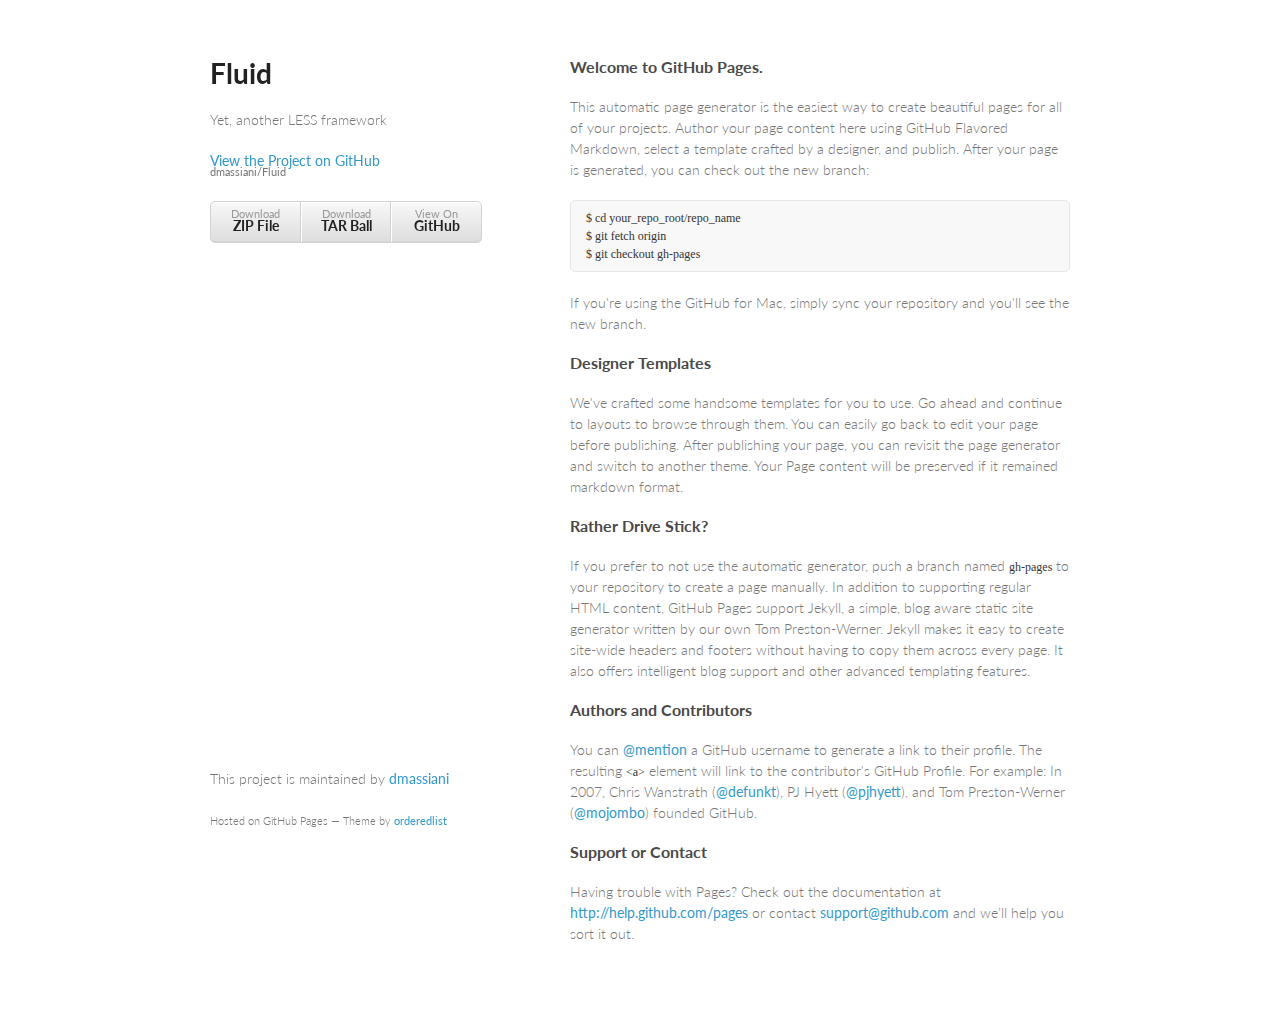
==== index.html @ 1d1e504b "Create gh-pages branch via GitHub" ====
<!doctype html>
<html>
  <head>
    <meta charset="utf-8">
    <meta http-equiv="X-UA-Compatible" content="chrome=1">
    <title>Fluid by dmassiani</title>

    <link rel="stylesheet" href="stylesheets/styles.css">
    <link rel="stylesheet" href="stylesheets/pygment_trac.css">
    <meta name="viewport" content="width=device-width, initial-scale=1, user-scalable=no">
    <!--[if lt IE 9]>
    <script src="//html5shiv.googlecode.com/svn/trunk/html5.js"></script>
    <![endif]-->
  </head>
  <body>
    <div class="wrapper">
      <header>
        <h1>Fluid</h1>
        <p>Yet, another LESS framework</p>

        <p class="view"><a href="https://github.com/dmassiani/Fluid">View the Project on GitHub <small>dmassiani/Fluid</small></a></p>


        <ul>
          <li><a href="https://github.com/dmassiani/Fluid/zipball/master">Download <strong>ZIP File</strong></a></li>
          <li><a href="https://github.com/dmassiani/Fluid/tarball/master">Download <strong>TAR Ball</strong></a></li>
          <li><a href="https://github.com/dmassiani/Fluid">View On <strong>GitHub</strong></a></li>
        </ul>
      </header>
      <section>
        <h3>Welcome to GitHub Pages.</h3>

<p>This automatic page generator is the easiest way to create beautiful pages for all of your projects. Author your page content here using GitHub Flavored Markdown, select a template crafted by a designer, and publish. After your page is generated, you can check out the new branch:</p>

<pre><code>$ cd your_repo_root/repo_name
$ git fetch origin
$ git checkout gh-pages
</code></pre>

<p>If you're using the GitHub for Mac, simply sync your repository and you'll see the new branch.</p>

<h3>Designer Templates</h3>

<p>We've crafted some handsome templates for you to use. Go ahead and continue to layouts to browse through them. You can easily go back to edit your page before publishing. After publishing your page, you can revisit the page generator and switch to another theme. Your Page content will be preserved if it remained markdown format.</p>

<h3>Rather Drive Stick?</h3>

<p>If you prefer to not use the automatic generator, push a branch named <code>gh-pages</code> to your repository to create a page manually. In addition to supporting regular HTML content, GitHub Pages support Jekyll, a simple, blog aware static site generator written by our own Tom Preston-Werner. Jekyll makes it easy to create site-wide headers and footers without having to copy them across every page. It also offers intelligent blog support and other advanced templating features.</p>

<h3>Authors and Contributors</h3>

<p>You can <a href="https://github.com/blog/821" class="user-mention">@mention</a> a GitHub username to generate a link to their profile. The resulting <code>&lt;a&gt;</code> element will link to the contributor's GitHub Profile. For example: In 2007, Chris Wanstrath (<a href="https://github.com/defunkt" class="user-mention">@defunkt</a>), PJ Hyett (<a href="https://github.com/pjhyett" class="user-mention">@pjhyett</a>), and Tom Preston-Werner (<a href="https://github.com/mojombo" class="user-mention">@mojombo</a>) founded GitHub.</p>

<h3>Support or Contact</h3>

<p>Having trouble with Pages? Check out the documentation at <a href="http://help.github.com/pages">http://help.github.com/pages</a> or contact <a href="mailto:support@github.com">support@github.com</a> and we’ll help you sort it out.</p>
      </section>
      <footer>
        <p>This project is maintained by <a href="https://github.com/dmassiani">dmassiani</a></p>
        <p><small>Hosted on GitHub Pages &mdash; Theme by <a href="https://github.com/orderedlist">orderedlist</a></small></p>
      </footer>
    </div>
    <script src="javascripts/scale.fix.js"></script>
    
  </body>
</html>
---- stylesheets/styles.css ----
@import url(https://fonts.googleapis.com/css?family=Lato:300italic,700italic,300,700);

body {
  padding:50px;
  font:14px/1.5 Lato, "Helvetica Neue", Helvetica, Arial, sans-serif;
  color:#777;
  font-weight:300;
}

h1, h2, h3, h4, h5, h6 {
  color:#222;
  margin:0 0 20px;
}

p, ul, ol, table, pre, dl {
  margin:0 0 20px;
}

h1, h2, h3 {
  line-height:1.1;
}

h1 {
  font-size:28px;
}

h2 {
  color:#393939;
}

h3, h4, h5, h6 {
  color:#494949;
}

a {
  color:#39c;
  font-weight:400;
  text-decoration:none;
}

a small {
  font-size:11px;
  color:#777;
  margin-top:-0.6em;
  display:block;
}

.wrapper {
  width:860px;
  margin:0 auto;
}

blockquote {
  border-left:1px solid #e5e5e5;
  margin:0;
  padding:0 0 0 20px;
  font-style:italic;
}

code, pre {
  font-family:Monaco, Bitstream Vera Sans Mono, Lucida Console, Terminal;
  color:#333;
  font-size:12px;
}

pre {
  padding:8px 15px;
  background: #f8f8f8;  
  border-radius:5px;
  border:1px solid #e5e5e5;
  overflow-x: auto;
}

table {
  width:100%;
  border-collapse:collapse;
}

th, td {
  text-align:left;
  padding:5px 10px;
  border-bottom:1px solid #e5e5e5;
}

dt {
  color:#444;
  font-weight:700;
}

th {
  color:#444;
}

img {
  max-width:100%;
}

header {
  width:270px;
  float:left;
  position:fixed;
}

header ul {
  list-style:none;
  height:40px;
  
  padding:0;
  
  background: #eee;
  background: -moz-linear-gradient(top, #f8f8f8 0%, #dddddd 100%);
  background: -webkit-gradient(linear, left top, left bottom, color-stop(0%,#f8f8f8), color-stop(100%,#dddddd));
  background: -webkit-linear-gradient(top, #f8f8f8 0%,#dddddd 100%);
  background: -o-linear-gradient(top, #f8f8f8 0%,#dddddd 100%);
  background: -ms-linear-gradient(top, #f8f8f8 0%,#dddddd 100%);
  background: linear-gradient(top, #f8f8f8 0%,#dddddd 100%);
  
  border-radius:5px;
  border:1px solid #d2d2d2;
  box-shadow:inset #fff 0 1px 0, inset rgba(0,0,0,0.03) 0 -1px 0;
  width:270px;
}

header li {
  width:89px;
  float:left;
  border-right:1px solid #d2d2d2;
  height:40px;
}

header ul a {
  line-height:1;
  font-size:11px;
  color:#999;
  display:block;
  text-align:center;
  padding-top:6px;
  height:40px;
}

strong {
  color:#222;
  font-weight:700;
}

header ul li + li {
  width:88px;
  border-left:1px solid #fff;
}

header ul li + li + li {
  border-right:none;
  width:89px;
}

header ul a strong {
  font-size:14px;
  display:block;
  color:#222;
}

section {
  width:500px;
  float:right;
  padding-bottom:50px;
}

small {
  font-size:11px;
}

hr {
  border:0;
  background:#e5e5e5;
  height:1px;
  margin:0 0 20px;
}

footer {
  width:270px;
  float:left;
  position:fixed;
  bottom:50px;
}

@media print, screen and (max-width: 960px) {
  
  div.wrapper {
    width:auto;
    margin:0;
  }
  
  header, section, footer {
    float:none;
    position:static;
    width:auto;
  }
  
  header {
    padding-right:320px;
  }
  
  section {
    border:1px solid #e5e5e5;
    border-width:1px 0;
    padding:20px 0;
    margin:0 0 20px;
  }
  
  header a small {
    display:inline;
  }
  
  header ul {
    position:absolute;
    right:50px;
    top:52px;
  }
}

@media print, screen and (max-width: 720px) {
  body {
    word-wrap:break-word;
  }
  
  header {
    padding:0;
  }
  
  header ul, header p.view {
    position:static;
  }
  
  pre, code {
    word-wrap:normal;
  }
}

@media print, screen and (max-width: 480px) {
  body {
    padding:15px;
  }
  
  header ul {
    display:none;
  }
}

@media print {
  body {
    padding:0.4in;
    font-size:12pt;
    color:#444;
  }
}
---- stylesheets/pygment_trac.css ----
.highlight  { background: #ffffff; }
.highlight .c { color: #999988; font-style: italic } /* Comment */
.highlight .err { color: #a61717; background-color: #e3d2d2 } /* Error */
.highlight .k { font-weight: bold } /* Keyword */
.highlight .o { font-weight: bold } /* Operator */
.highlight .cm { color: #999988; font-style: italic } /* Comment.Multiline */
.highlight .cp { color: #999999; font-weight: bold } /* Comment.Preproc */
.highlight .c1 { color: #999988; font-style: italic } /* Comment.Single */
.highlight .cs { color: #999999; font-weight: bold; font-style: italic } /* Comment.Special */
.highlight .gd { color: #000000; background-color: #ffdddd } /* Generic.Deleted */
.highlight .gd .x { color: #000000; background-color: #ffaaaa } /* Generic.Deleted.Specific */
.highlight .ge { font-style: italic } /* Generic.Emph */
.highlight .gr { color: #aa0000 } /* Generic.Error */
.highlight .gh { color: #999999 } /* Generic.Heading */
.highlight .gi { color: #000000; background-color: #ddffdd } /* Generic.Inserted */
.highlight .gi .x { color: #000000; background-color: #aaffaa } /* Generic.Inserted.Specific */
.highlight .go { color: #888888 } /* Generic.Output */
.highlight .gp { color: #555555 } /* Generic.Prompt */
.highlight .gs { font-weight: bold } /* Generic.Strong */
.highlight .gu { color: #800080; font-weight: bold; } /* Generic.Subheading */
.highlight .gt { color: #aa0000 } /* Generic.Traceback */
.highlight .kc { font-weight: bold } /* Keyword.Constant */
.highlight .kd { font-weight: bold } /* Keyword.Declaration */
.highlight .kn { font-weight: bold } /* Keyword.Namespace */
.highlight .kp { font-weight: bold } /* Keyword.Pseudo */
.highlight .kr { font-weight: bold } /* Keyword.Reserved */
.highlight .kt { color: #445588; font-weight: bold } /* Keyword.Type */
.highlight .m { color: #009999 } /* Literal.Number */
.highlight .s { color: #d14 } /* Literal.String */
.highlight .na { color: #008080 } /* Name.Attribute */
.highlight .nb { color: #0086B3 } /* Name.Builtin */
.highlight .nc { color: #445588; font-weight: bold } /* Name.Class */
.highlight .no { color: #008080 } /* Name.Constant */
.highlight .ni { color: #800080 } /* Name.Entity */
.highlight .ne { color: #990000; font-weight: bold } /* Name.Exception */
.highlight .nf { color: #990000; font-weight: bold } /* Name.Function */
.highlight .nn { color: #555555 } /* Name.Namespace */
.highlight .nt { color: #000080 } /* Name.Tag */
.highlight .nv { color: #008080 } /* Name.Variable */
.highlight .ow { font-weight: bold } /* Operator.Word */
.highlight .w { color: #bbbbbb } /* Text.Whitespace */
.highlight .mf { color: #009999 } /* Literal.Number.Float */
.highlight .mh { color: #009999 } /* Literal.Number.Hex */
.highlight .mi { color: #009999 } /* Literal.Number.Integer */
.highlight .mo { color: #009999 } /* Literal.Number.Oct */
.highlight .sb { color: #d14 } /* Literal.String.Backtick */
.highlight .sc { color: #d14 } /* Literal.String.Char */
.highlight .sd { color: #d14 } /* Literal.String.Doc */
.highlight .s2 { color: #d14 } /* Literal.String.Double */
.highlight .se { color: #d14 } /* Literal.String.Escape */
.highlight .sh { color: #d14 } /* Literal.String.Heredoc */
.highlight .si { color: #d14 } /* Literal.String.Interpol */
.highlight .sx { color: #d14 } /* Literal.String.Other */
.highlight .sr { color: #009926 } /* Literal.String.Regex */
.highlight .s1 { color: #d14 } /* Literal.String.Single */
.highlight .ss { color: #990073 } /* Literal.String.Symbol */
.highlight .bp { color: #999999 } /* Name.Builtin.Pseudo */
.highlight .vc { color: #008080 } /* Name.Variable.Class */
.highlight .vg { color: #008080 } /* Name.Variable.Global */
.highlight .vi { color: #008080 } /* Name.Variable.Instance */
.highlight .il { color: #009999 } /* Literal.Number.Integer.Long */

.type-csharp .highlight .k { color: #0000FF }
.type-csharp .highlight .kt { color: #0000FF }
.type-csharp .highlight .nf { color: #000000; font-weight: normal }
.type-csharp .highlight .nc { color: #2B91AF }
.type-csharp .highlight .nn { color: #000000 }
.type-csharp .highlight .s { color: #A31515 }
.type-csharp .highlight .sc { color: #A31515 }
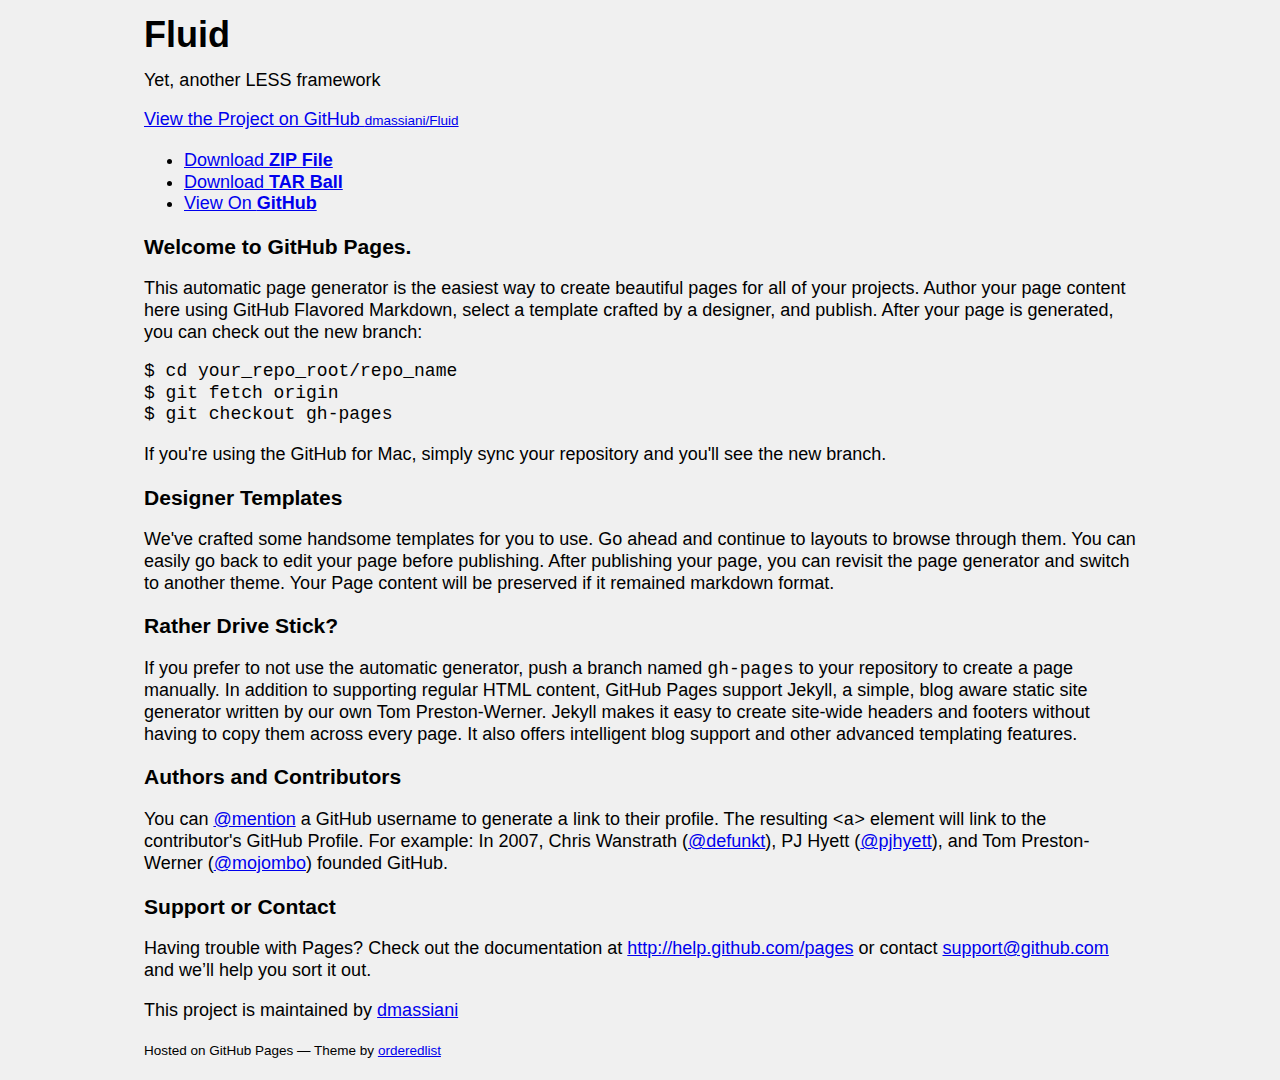
==== commit c8c03cd5: "Update index.html" ====
--- a/index.html
+++ b/index.html
@@ -5,8 +5,7 @@
     <meta http-equiv="X-UA-Compatible" content="chrome=1">
     <title>Fluid by dmassiani</title>
 
-    <link rel="stylesheet" href="stylesheets/styles.css">
-    <link rel="stylesheet" href="stylesheets/pygment_trac.css">
+    <link rel="stylesheet" href="stylesheets/fluid.css">
     <meta name="viewport" content="width=device-width, initial-scale=1, user-scalable=no">
     <!--[if lt IE 9]>
     <script src="//html5shiv.googlecode.com/svn/trunk/html5.js"></script>
@@ -63,4 +62,4 @@
     <script src="javascripts/scale.fix.js"></script>
     
   </body>
-</html>+</html>
--- a/stylesheets/fluid.css
+++ b/stylesheets/fluid.css
@@ -0,0 +1,549 @@
+@font-face {
+  font-family: 'Open Sans';
+  src: local('OpenSans'), url('//fonts.googleapis.com/css?family=Open+Sans:400,300,600,700') format('truetype');
+}
+/* normalize.css 2012-03-11T12:53 UTC - http://github.com/necolas/normalize.css */
+article,
+aside,
+details,
+figcaption,
+figure,
+footer,
+header,
+hgroup,
+nav,
+section,
+summary {
+  display: block;
+}
+audio,
+canvas,
+video {
+  display: inline-block;
+  *display: inline;
+  *zoom: 1;
+}
+audio:not([controls]) {
+  display: none;
+  height: 0;
+}
+[hidden] {
+  display: none;
+}
+html {
+  font-size: 100%;
+  -webkit-text-size-adjust: 100%;
+  -ms-text-size-adjust: 100%;
+}
+html,
+button,
+input,
+select,
+textarea {
+  font-family: sans-serif;
+}
+body {
+  margin: 0;
+}
+a:focus {
+  outline: thin dotted;
+}
+a:hover,
+a:active {
+  outline: 0;
+}
+h1 {
+  font-size: 2em;
+  margin: 0.67em 0;
+}
+h2 {
+  font-size: 1.5em;
+  margin: 0.83em 0;
+}
+h3 {
+  font-size: 1.17em;
+  margin: 1em 0;
+}
+h4 {
+  font-size: 1em;
+  margin: 1.33em 0;
+}
+h5 {
+  font-size: 0.83em;
+  margin: 1.67em 0;
+}
+h6 {
+  font-size: 0.75em;
+  margin: 2.33em 0;
+}
+abbr[title] {
+  border-bottom: 1px dotted;
+}
+b,
+strong {
+  font-weight: bold;
+}
+blockquote {
+  margin: 1em 40px;
+}
+dfn {
+  font-style: italic;
+}
+mark {
+  background: #ff0;
+  color: #000;
+}
+p,
+pre {
+  margin: 1em 0;
+}
+pre,
+code,
+kbd,
+samp {
+  font-family: monospace, serif;
+  _font-family: 'courier new', monospace;
+  font-size: 1em;
+}
+pre {
+  white-space: pre;
+  white-space: pre-wrap;
+  word-wrap: break-word;
+}
+q {
+  quotes: none;
+}
+q:before,
+q:after {
+  content: '';
+  content: none;
+}
+small {
+  font-size: 75%;
+}
+sub,
+sup {
+  font-size: 75%;
+  line-height: 0;
+  position: relative;
+  vertical-align: baseline;
+}
+sup {
+  top: -0.5em;
+}
+sub {
+  bottom: -0.25em;
+}
+dl,
+menu,
+ol,
+ul {
+  margin: 1em 0;
+}
+dd {
+  margin: 0 0 0 40px;
+}
+menu,
+ol,
+ul {
+  padding: 0 0 0 40px;
+}
+nav ul,
+nav ol {
+  list-style: none;
+  list-style-image: none;
+}
+img {
+  border: 0;
+  -ms-interpolation-mode: bicubic;
+}
+svg:not(:root) {
+  overflow: hidden;
+}
+figure {
+  margin: 0;
+}
+form {
+  margin: 0;
+}
+fieldset {
+  border: 1px solid #c0c0c0;
+  margin: 0 2px;
+  padding: 0.35em 0.625em 0.75em;
+}
+legend {
+  border: 0;
+  padding: 0;
+  white-space: normal;
+  *margin-left: -7px;
+}
+button,
+input,
+select,
+textarea {
+  font-size: 100%;
+  margin: 0;
+  vertical-align: baseline;
+  *vertical-align: middle;
+}
+button,
+input {
+  line-height: normal;
+}
+button,
+input[type="button"],
+input[type="reset"],
+input[type="submit"] {
+  cursor: pointer;
+  -webkit-appearance: button;
+  *overflow: visible;
+}
+button[disabled],
+input[disabled] {
+  cursor: default;
+}
+input[type="checkbox"],
+input[type="radio"] {
+  box-sizing: border-box;
+  padding: 0;
+  *height: 13px;
+  *width: 13px;
+}
+input[type="search"] {
+  -webkit-appearance: textfield;
+  -moz-box-sizing: content-box;
+  -webkit-box-sizing: content-box;
+  box-sizing: content-box;
+}
+input[type="search"]::-webkit-search-decoration,
+input[type="search"]::-webkit-search-cancel-button {
+  -webkit-appearance: none;
+}
+button::-moz-focus-inner,
+input::-moz-focus-inner {
+  border: 0;
+  padding: 0;
+}
+textarea {
+  overflow: auto;
+  vertical-align: top;
+}
+table {
+  border-collapse: collapse;
+  border-spacing: 0;
+}
+.wrapper {
+  width: 1280px;
+  margin-right: auto;
+  margin-left: auto;
+  *zoom: 1;
+}
+.wrapper:before,
+.wrapper:after {
+  content: "";
+  display: table;
+}
+.wrapper:after {
+  clear: both;
+}
+.ie6 .wrapper,
+.ie7 .wrapper {
+  zoom: 1;
+}
+.wrapper:before,
+.wrapper:after {
+  content: "";
+  display: table;
+}
+.wrapper:after {
+  clear: both;
+}
+@-ms-viewport {
+  width: device-width;
+}
+.hidden {
+  display: none;
+  visibility: hidden;
+}
+.visible-phone {
+  display: none !important;
+}
+.visible-tablet {
+  display: none !important;
+}
+.hidden-desktop {
+  display: none !important;
+}
+.visible-desktop {
+  display: inherit !important;
+}
+@media (min-width: 768px) and (max-width: 979px) {
+  .hidden-desktop {
+    display: inherit !important;
+  }
+  .visible-desktop {
+    display: none !important ;
+  }
+  .visible-tablet {
+    display: inherit !important;
+  }
+  .hidden-tablet {
+    display: none !important;
+  }
+}
+@media (max-width: 767px) {
+  .hidden-desktop {
+    display: inherit !important;
+  }
+  .visible-desktop {
+    display: none !important;
+  }
+  .visible-phone {
+    display: inherit !important;
+  }
+  .hidden-phone {
+    display: none !important;
+  }
+}
+@media only screen and (max-width: 320px) {
+  .wrapper {
+    width: 320px;
+  }
+}
+@media only screen and (min-width: 320px) and (max-width: 479px) {
+  .wrapper {
+    width: 320px;
+  }
+}
+@media only screen and (min-width: 480px) and (max-width: 599px) {
+  .wrapper {
+    width: 480px;
+  }
+}
+@media only screen and (min-width: 600px) and (max-width: 767px) {
+  .wrapper {
+    width: 600px;
+  }
+}
+@media only screen and (min-width: 768px) and (max-width: 991px) {
+  .wrapper {
+    width: 768px;
+  }
+}
+@media only screen and (min-width: 992px) and (max-width: 1381px) {
+  .wrapper {
+    width: 992px;
+  }
+  .main {
+    display: inline;
+    float: left;
+    width: 972px;
+    margin-right: 20px;
+  }
+  .main header {
+    margin-left: 124px;
+  }
+  .main article {
+    top: 42px;
+    display: block;
+    width: 992px;
+    *zoom: 1;
+  }
+  .main article:before,
+  .main article:after {
+    content: "";
+    display: table;
+  }
+  .main article:after {
+    clear: both;
+  }
+  .ie6 .main article,
+  .ie7 .main article {
+    zoom: 1;
+  }
+  .main article:before,
+  .main article:after {
+    content: "";
+    display: table;
+  }
+  .main article:after {
+    clear: both;
+  }
+  .main article header {
+    top: 42px;
+    display: block;
+    width: 992px;
+    *zoom: 1;
+  }
+  .main article header:before,
+  .main article header:after {
+    content: "";
+    display: table;
+  }
+  .main article header:after {
+    clear: both;
+  }
+  .ie6 .main article header,
+  .ie7 .main article header {
+    zoom: 1;
+  }
+  .main article header:before,
+  .main article header:after {
+    content: "";
+    display: table;
+  }
+  .main article header:after {
+    clear: both;
+  }
+  .main article section {
+    display: inline;
+    float: left;
+    width: 476px;
+    margin-right: 20px;
+  }
+  .main article footer {
+    top: 42px;
+    display: block;
+    width: 496px;
+    *zoom: 1;
+    margin-left: 496px;
+  }
+  .main article footer:before,
+  .main article footer:after {
+    content: "";
+    display: table;
+  }
+  .main article footer:after {
+    clear: both;
+  }
+  .ie6 .main article footer,
+  .ie7 .main article footer {
+    zoom: 1;
+  }
+  .main article footer:before,
+  .main article footer:after {
+    content: "";
+    display: table;
+  }
+  .main article footer:after {
+    clear: both;
+  }
+  .main article#invert section {
+    display: inline;
+    float: right;
+    width: 352px;
+    margin-right: 20px;
+    margin-left: 124px;
+  }
+}
+@media only screen and (min-width: 1382px) and (max-width: 1600px) {
+  .wrapper {
+    width: 1382px;
+  }
+  .main {
+    display: inline;
+    float: left;
+    width: 1362px;
+    margin-right: 20px;
+  }
+  .main article {
+    top: 66.375px;
+    display: block;
+    width: 1382px;
+    *zoom: 1;
+  }
+  .main article:before,
+  .main article:after {
+    content: "";
+    display: table;
+  }
+  .main article:after {
+    clear: both;
+  }
+  .ie6 .main article,
+  .ie7 .main article {
+    zoom: 1;
+  }
+  .main article:before,
+  .main article:after {
+    content: "";
+    display: table;
+  }
+  .main article:after {
+    clear: both;
+  }
+  .main article section {
+    display: inline;
+    float: left;
+    width: 671px;
+    margin-right: 20px;
+  }
+}
+@media only screen and (min-width: 1600px) {
+  .wrapper {
+    width: 1600px;
+  }
+  .main {
+    display: inline;
+    float: left;
+    width: 1580px;
+    margin-right: 20px;
+  }
+  .main article {
+    top: 80px;
+    display: block;
+    width: 1600px;
+    *zoom: 1;
+  }
+  .main article:before,
+  .main article:after {
+    content: "";
+    display: table;
+  }
+  .main article:after {
+    clear: both;
+  }
+  .ie6 .main article,
+  .ie7 .main article {
+    zoom: 1;
+  }
+  .main article:before,
+  .main article:after {
+    content: "";
+    display: table;
+  }
+  .main article:after {
+    clear: both;
+  }
+  .main article section {
+    display: inline;
+    float: left;
+    width: 780px;
+    margin-right: 20px;
+  }
+}
+@media only screen and (-webkit-min-device-pixel-ratio: 1.5), only screen and (min--moz-device-pixel-ratio: 1.5), only screen and (min-device-pixel-ratio: 1.5) {
+  
+}
+.visible-print {
+  display: none !important;
+}
+@media print {
+  .visible-print {
+    display: inherit !important;
+  }
+  .hidden-print {
+    display: none !important;
+  }
+}
+/* ---- setup ---- */
+body {
+  background: #f0f0f0;
+  font-family: 'Open Sans', sans-serif;
+  font-size: 20px;
+  /* old */
+
+  font-size: 2vm;
+  font-size: 2vmin;
+  line-height: 2.4vh;
+}
